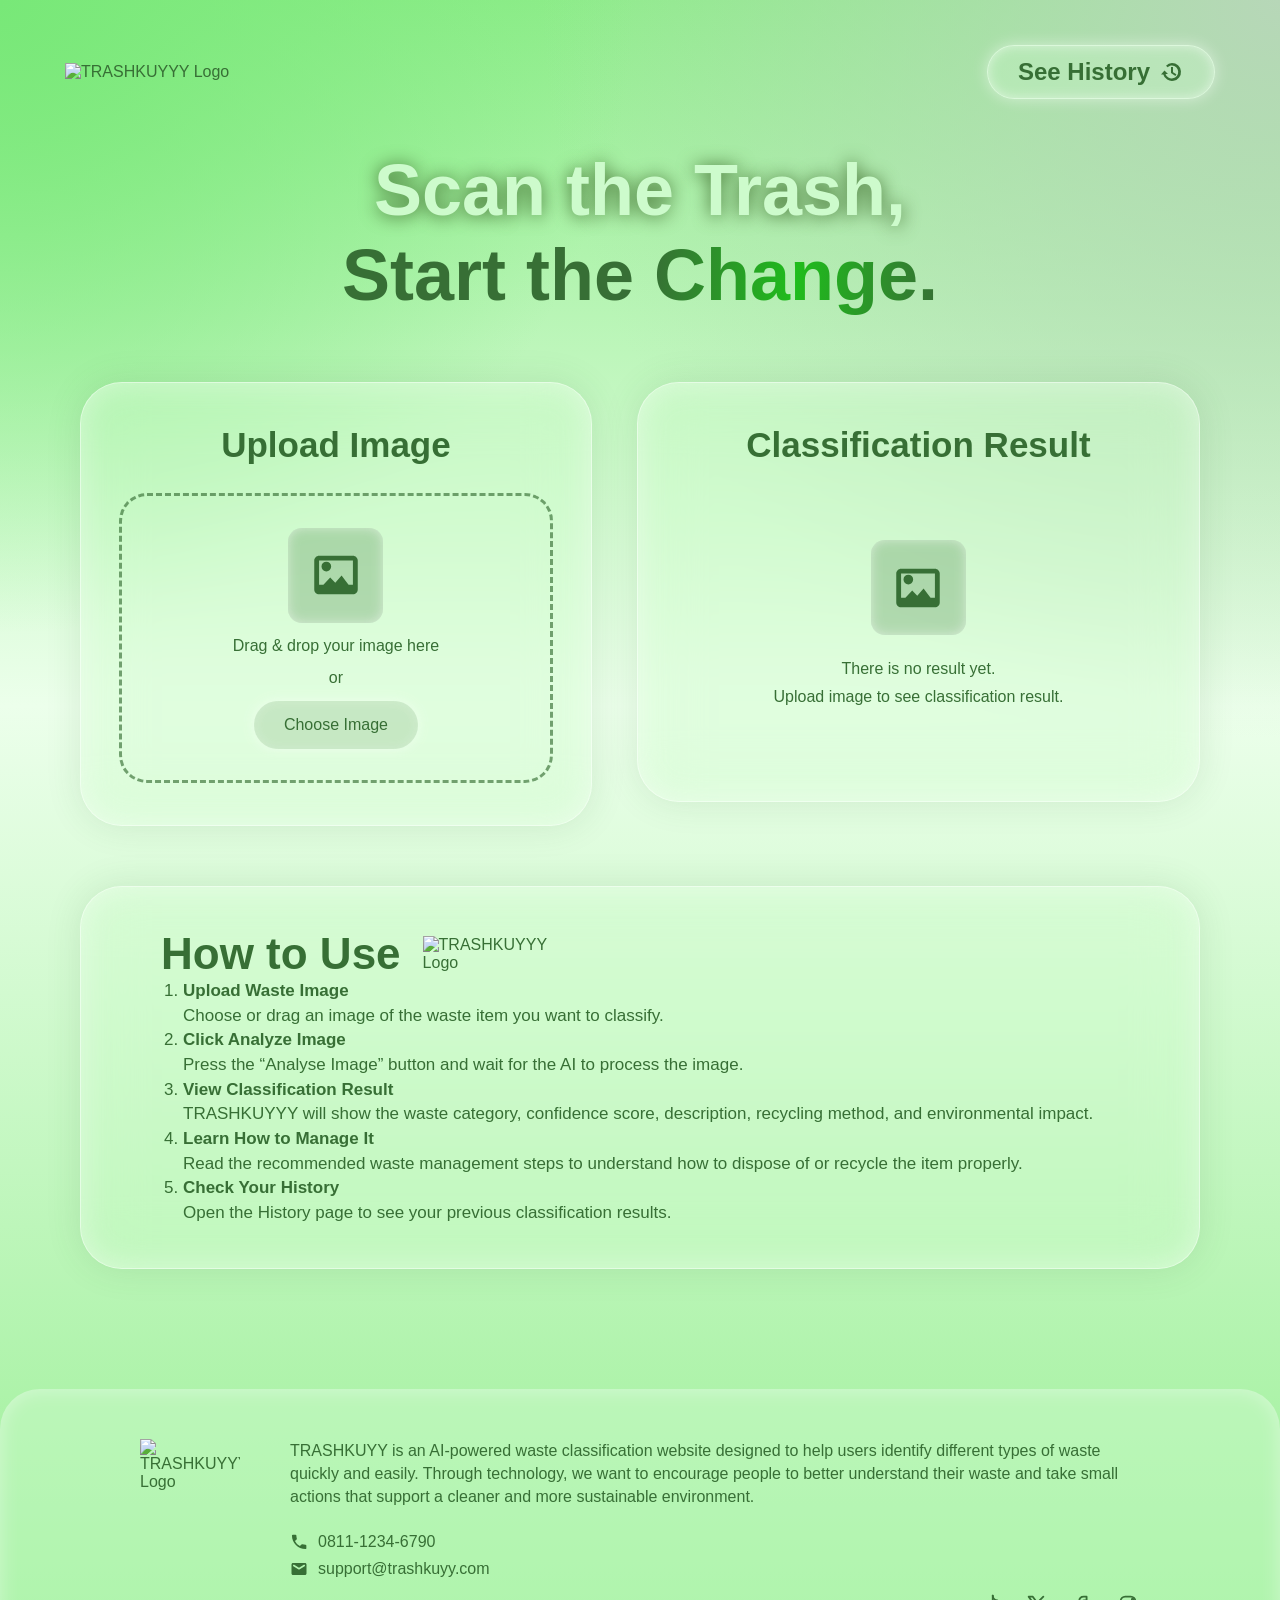
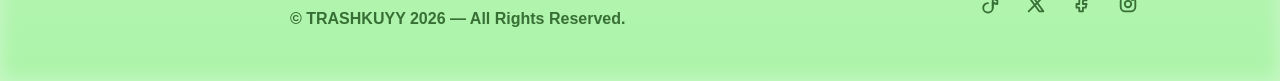
==== frontend/index.html @ 3fe32ff2 "Finalize TRASHKUYY deployment" ====
<!DOCTYPE html>
<html lang="en">
<head>
    <meta charset="UTF-8">
    <meta name="viewport" content="width=device-width, initial-scale=1.0">
    <title>TRASHKUYY - Home</title>

    <link rel="icon" type="image/png" href="Favicon1.png">
    <link rel="stylesheet" href="style.css">
</head>
<body>
    <header class="navbar">
        <picture>
            <source media="(max-width: 500px)" srcset="Icon.png">
            <img src="Logo.PNG" alt="TRASHKUYYY Logo" class="logo">
        </picture>

        <a href="/history" class="nav-button">
            See History <span class="nav-icon" id="historyIcon"></span>
        </a>
    </header>

    <main class="main-container">
        <section class="hero">
            <h1>
                <span class="hero-title-1">Scan the Trash,</span><br>
                <span class="hero-title-2">Start the </span><span class="hero-title-2-sub">Change.</span>
            </h1>
        </section>

        <section class="classification-grid">
            <div class="glass-card upload-card">
                <h2>Upload Image</h2>

                <div id="uploadArea" class="upload-box" onclick="document.getElementById('fileInput').click()">
                    <div class="image-placeholder" id="uploadIcon"></div>
                    <p>Drag & drop your image here</p>
                    <p>or</p>
                    <button type="button" class="primary-btn">Choose Image</button>
                </div>

                <div id="previewSection" class="preview-section">
                    <img id="previewImage" class="preview-image" alt="Preview">

                    <div class="button-row">
                        <button type="button" class="primary-btn" id="analyzeBtn" onclick="analyzeImage(event)">
                            Analyse Image
                        </button>
                        <button type="button" class="secondary-btn" onclick="resetForm()">
                            Reset
                        </button>
                    </div>
                </div>

                <div id="errorBox" class="error-box">
                    There’s an error occured. Please check again.
                </div>

                <input type="file" id="fileInput" accept="image/*" onchange="handleFileSelect(event)">
            </div>

            <div class="glass-card result-card">
                <h2>Classification Result</h2>

                <div id="resultPlaceholder" class="empty-result">
                    <div class="image-placeholder" id="resultIcon"></div>
                    <p>There is no result yet.</p>
                    <p>Upload image to see classification result.</p>
                </div>

                <div id="resultContent" class="result-content"></div>
            </div>
        </section>

        <section class="glass-card how-to-use">
            <div class="how-title">
                <h2>How to Use</h2>
                <img src="Logo.PNG" alt="TRASHKUYYY Logo">
            </div>

            <ol>
                <li>
                    <strong>Upload Waste Image</strong><br>
                    Choose or drag an image of the waste item you want to classify.
                </li>
                <li>
                    <strong>Click Analyze Image</strong><br>
                    Press the “Analyse Image” button and wait for the AI to process the image.
                </li>
                <li>
                    <strong>View Classification Result</strong><br>
                    TRASHKUYYY will show the waste category, confidence score, description, recycling method, and environmental impact.
                </li>
                <li>
                    <strong>Learn How to Manage It</strong><br>
                    Read the recommended waste management steps to understand how to dispose of or recycle the item properly.
                </li>
                <li>
                    <strong>Check Your History</strong><br>
                    Open the History page to see your previous classification results.
                </li>
            </ol>
        </section>
    </main>

    <footer class="footer">
        <div class="footer-content">
            <img src="Icon.png" alt="TRASHKUYYY Logo" class="footer-logo">

            <div class="footer-text">
                <p>
                    TRASHKUYY is an AI-powered waste classification website designed to help users identify different types of waste quickly
                    and easily. Through technology, we want to encourage people to better understand their waste and take small actions that
                    support a cleaner and more sustainable environment.
                </p>

                <div class="footer-contact">
                    <p>
                        <span class="contact-icon">
                            <svg viewBox="0 0 24 24">
                                <path d="M6.6 10.8c1.6 3.1 3.5 5 6.6 6.6l2.2-2.2c.3-.3.8-.4 1.2-.3 1.3.4 2.6.6 4 .6.7 0 1.2.5 1.2 1.2v3.5c0 .7-.5 1.2-1.2 1.2C10.7 21.4 2.6 13.3 2.6 3.4c0-.7.5-1.2 1.2-1.2h3.5c.7 0 1.2.5 1.2 1.2 0 1.4.2 2.7.6 4 .1.4 0 .9-.3 1.2l-2.2 2.2z"/>
                            </svg>
                        </span>
                        0811-1234-6790
                    </p>

                    <p>
                        <span class="contact-icon">
                            <svg viewBox="0 0 24 24">
                                <path d="M20 4H4c-1.1 0-2 .9-2 2v12c0 1.1.9 2 2 2h16c1.1 0 2-.9 2-2V6c0-1.1-.9-2-2-2zm-.4 4.2-7.1 4.4c-.3.2-.7.2-1 0L4.4 8.2c-.5-.3-.6-1-.3-1.5.3-.5 1-.6 1.5-.3L12 10.3l6.4-3.9c.5-.3 1.2-.2 1.5.3.3.5.2 1.2-.3 1.5z"/>
                            </svg>
                        </span>
                        support@trashkuyy.com
                    </p>
                </div>

                <div class="footer-bottom">
                    <p class="copyright">© TRASHKUYY 2026 — All Rights Reserved.</p>

                    <div class="footer-social">
                        <a href="#" aria-label="TikTok">
                            <svg viewBox="0 0 24 24" class="social-icon">
                                <path d="M15 3c.4 3 2.1 5 5 5v4c-2.2 0-4-.7-5-2v6.2A5.2 5.2 0 1 1 9.8 11" />
                                <path d="M15 3v13.2" />
                            </svg>
                        </a>

                        <a href="#" aria-label="X">
                            <svg viewBox="0 0 24 24" class="social-icon x-icon">
                                <path d="M4 4l11.5 16h4.5L8.5 4H4z" />
                                <path d="M4 20L20 4" />
                            </svg>
                        </a>

                        <a href="#" aria-label="Facebook">
                            <svg viewBox="0 0 24 24" class="social-icon">
                                <path d="M14 8h3V4h-3c-3.3 0-5 2-5 5v3H6v4h3v4h4v-4h3l1-4h-4V9c0-.6.4-1 1-1z" />
                            </svg>
                        </a>

                        <a href="#" aria-label="Instagram">
                            <svg viewBox="0 0 24 24" class="social-icon">
                                <rect x="4" y="4" width="16" height="16" rx="5" />
                                <circle cx="12" cy="12" r="3.5" />
                                <circle cx="17" cy="7" r="0.8" />
                            </svg>
                        </a>
                    </div>
                </div>
            </div>
        </div>
    </footer>

    <script src="script.js?v=2"></script>
</body>
</html>
---- frontend/style.css ----
@import url('https://api.fontshare.com/v2/css?f[]=satoshi@400,500,700,900&display=swap');

:root {
    --bg: #ECFFEB;
    --light-text: #CDFBCC;
    --dark-text: #376F35;
    --card: rgba(205, 251, 204, 0.228);
    --card-strong: rgba(205, 251, 204, 0.85);
    --green: #376F35;
    --green-light: #46a243;
    --danger: rgba(159, 108, 53, 0.784);
    --linear-gradient-light: linear-gradient(275deg, #48e846, #5aaf59, #48e846);
    --linear-gradient-dark: linear-gradient(275deg, #376F35, #1fbd1c, #376F35);
}

* {
    margin: 0;
    padding: 0;
    box-sizing: border-box;
}

body {
    font-family: 'Satoshi', sans-serif;
    background:
        radial-gradient(circle at top left, #78e878 0%, transparent 30%),
        radial-gradient(circle at top right, #b7d7b8 0%, transparent 35%),
        linear-gradient(180deg, #8fed8b 0%, var(--bg) 42%, #94ee8f 100%);
    min-height: 100vh;
    color: var(--dark-text);
}

.navbar {
    width: min(1150px, 90%);
    margin: 0 auto;
    padding: 45px 0 20px;
    display: flex;
    justify-content: space-between;
    align-items: center;
}

.logo {
    width: 135px;
}

.nav-button {
    text-decoration: none;
    color: var(--dark-text);
    font-size: 24px;
    font-weight: 700;
    padding: 12px 30px;
    border-radius: 999px;
    background: rgba(205, 251, 204, 0.3);
    border: 1.5px solid rgba(236, 255, 235, 0.7);
    box-shadow:
        inset 0 0 12px rgba(255, 255, 255, 0.5),
        0 0 15px rgba(255, 255, 255, 0.5);
}

.main-container {
    width: min(1120px, 92%);
    margin: 0 auto;
}

.hero {
    text-align: center;
    padding: 30px 0 60px;
}

.hero h1 {
    font-size: clamp(46px, 7vw, 72px);
    line-height: 1.15;
    font-weight: 900;
}
.hero-title-1{
    color: var(--light-text);
    text-shadow: 0px 1px 18px rgb(64, 109, 46);
}

.hero-title-2{
    color: var(--dark-text);
}

.hero-title-2-sub {
    display: inline-block;
    line-height: 1.2;
    padding-bottom: 4px;
    background: var(--linear-gradient-dark);
    -webkit-background-clip: text;
    background-clip: text;
    color: rgba(255, 255, 255, 0);
}

.glass-card {
    background: rgba(205, 251, 204, 0.35);
    border-radius: 42px;
    border: 1.5px solid rgba(255, 255, 255, 0.55);

    backdrop-filter: blur(30px);
    -webkit-backdrop-filter: blur(30px);

    box-shadow:
        inset 0 0 30px rgba(255, 255, 255, 0.42),
        0 0 35px rgba(55, 111, 53, 0.13);
}

.glass-card,
.nav-button,
.primary-btn,
.secondary-btn,
.footer-social a{
    transition:
        transform 0.25s ease,
        box-shadow 0.25s ease,
        background 0.5s ease,
        opacity 0.25s ease;
}

.glass-card:hover {
    transform: translateY(-6px);
    box-shadow:
        inset 0 0 35px rgba(255, 255, 255, 0.5),
        0 12px 35px rgba(55, 111, 53, 0.18);
}

.classification-grid {
    display: grid;
    grid-template-columns: 1fr 1.1fr;
    gap: 45px;
    align-items: start;
}

.upload-card,
.result-card {
    padding: 42px 38px;
    min-height: 420px;
}

.upload-card h2,
.result-card h2 {
    text-align: center;
    font-size: 35px;
    font-weight: 700;
    margin-bottom: 28px;
}

.upload-box {
    border: 3px dashed rgba(55, 111, 53, 0.65);
    border-radius: 28px;
    min-height: 290px;
    display: flex;
    flex-direction: column;
    justify-content: center;
    align-items: center;
    gap: 14px;
    cursor: pointer;
    transition:
        background 0.25s ease,
        box-shadow 0.25s ease,
        border-color 0.25s ease;
}

.upload-box:hover{
    border: 3px dashed rgb(55, 111, 53);
}

.upload-box p {
    font-weight: 500;
}

.image-placeholder {
    width: 95px;
    height: 95px;
    border-radius: 14px;
    background: rgba(55, 111, 53, 0.25);
    display: flex;
    align-items: center;
    justify-content: center;
    font-size: 42px;
    color: var(--light-text);
    box-shadow: inset 0 0 12px rgba(255, 255, 255, 0.5);
}

#resultIcon{
    margin-bottom: 15px;
}

.primary-btn,
.secondary-btn {
    border: none;
    border-radius: 999px;
    padding: 15px 30px;
    font-family: inherit;
    font-weight: 500;
    font-size: 16px;
    cursor: pointer;
    background: rgba(205, 251, 204, 0.55);
    box-shadow:
        inset 0 0 12px rgba(255, 255, 255, 0.21),
        0 0 12px rgba(255, 255, 255, 0.45);
}

.primary-btn {
    color: var(--dark-text);
    background: rgba(53, 110, 52, 0.15);
}

.secondary-btn {
    color: var(--dark-text);
    background: rgba(203, 235, 201, 0.493);
}

.primary-btn:disabled {
    opacity: 0.6;
    cursor: not-allowed;
}

.nav-button:hover,
.primary-btn:hover,
.secondary-btn:hover {
    transform: translateY(-5px) scale(1.06);
    background: rgba(205, 251, 204, 0.85);
    box-shadow:
        inset 0 0 16px rgba(255, 255, 255, 0.7),
        0 8px 20px rgba(55, 111, 53, 0.15);
}

input[type="file"] {
    display: none;
}

.preview-section {
    display: none;
}

.preview-image {
    width: 100%;
    height: 255px;
    object-fit: cover;
    border-radius: 26px;
    background: rgba(55, 111, 53, 0.2);
    box-shadow:
        inset 0 0 20px rgba(255, 255, 255, 0.35),
        0 0 18px rgba(255, 255, 255, 0.45);
}

.button-row {
    display: flex;
    justify-content: space-between;
    gap: 25px;
    margin-top: 25px;
}

.button-row button {
    flex: 1;
}

.empty-result {
    min-height: 260px;
    display: flex;
    flex-direction: column;
    align-items: center;
    justify-content: center;
    gap: 10px;
    text-align: center;
    font-weight: 500;
}

.result-content {
    display: none;
    max-height: 430px;
    overflow-y: auto;
    padding-right: 8px;
}

.result-content::-webkit-scrollbar {
    width: 8px;
}

.result-content::-webkit-scrollbar-thumb {
    background: rgba(55, 111, 53, 0.4);
    border-radius: 999px;
}

.category-box {
    border-radius: 34px;
    padding: 28px;
    margin-bottom: 24px;
    box-shadow: 0 2px 20px rgba(236, 255, 235, 0.9);
}

.category-row {
    display: flex;
    align-items: center;
    gap: 24px;
}

.category-icon {
    font-size: 25px;
}

.category-name {
    font-size: 20px;
    font-weight: 900;
}

.category-icon,
.history-icon,
.image-placeholder,
.no-history-icon {
    color: var(--dark-text);
}

.badge {
    display: inline-block;
    padding: 5px 18px;
    background: rgba(55, 111, 53, 0.45);
    color: white;
    border-radius: 999px;
    font-size: 14px;
    margin-top: 10px;
}

.info-section {
    background: rgba(205, 251, 204, 0.7);
    border-radius: 34px;
    padding: 28px;
    margin-bottom: 24px;
    box-shadow: 0 0 14px rgba(236, 255, 235, 0.75);
}

.info-section h3 {
    font-size: 20px;
    margin-bottom: 12px;
}

.info-section p{
    font-size: 15px;
    line-height: 1.45;
}
.info-section li {
    font-size: 15px;
    line-height: 1.45;
    margin-left: 20px;
}

.confidence-bar {
    width: 100%;
    height: 14px;
    border-radius: 999px;
    background: rgba(236, 255, 235, 0.75);
    overflow: hidden;
    margin: 18px 0;
    box-shadow: inset 0 0 8px rgba(55, 111, 53, 0.18);
}

.confidence-fill {
    height: 100%;
    width: 0;
    border-radius: 999px;
    transition: width 0.5s ease;
}

.confidence-text {
    text-align: right;
    font-size: 15px;
    font-weight: 700;
}

.impact-section {
    background: var(--danger);
    border-radius: 34px;
    padding: 28px;
    color: white;
}

.impact-section h3 {
    font-size: 20px;
    margin-bottom: 12px;
}

.impact-section li {
    font-size: 15px;
    line-height: 1.45;
    margin-left: 20px;
}

.error-box {
    display: none;
    margin-top: 24px;
    padding: 26px;
    background: var(--danger);
    border-radius: 28px;
    color: white;
    font-size: 20px;
    font-weight: 700;
    text-align: center;
    box-shadow: 0 0 14px rgba(255, 90, 90, 0.75);
}

.how-to-use {
    margin-top: 60px;
    padding: 42px 80px;
}

.how-title {
    display: flex;
    align-items: center;
    gap: 22px;
}

.how-title h2 {
    font-size: 44px;
    font-weight: 700;
}

.how-title img {
    width: 150px;
}

.how-to-use ol {
    margin-left: 22px;
    font-size: 17px;
    line-height: 1.45;
}

.history-card {
    margin-top: 90px;
    padding: 60px 32px;
    min-height: 620px;
}

.history-card h1 {
    text-align: center;
    font-size: 44px;
    color: var(--dark-text);
    margin-bottom: 35px;
}

.clear-btn {
    display: block;
    margin: 0 auto 50px;
}

.no-history {
    min-height: 330px;
    display: flex;
    flex-direction: column;
    justify-content: center;
    align-items: center;
    gap: 18px;
    text-align: center;
}

.no-history-icon {
    width: 150px;
    height: 150px;
    border-radius: 50%;
    background: rgba(55, 111, 53, 0.35);
    display: flex;
    align-items: center;
    justify-content: center;
    font-size: 82px;
    color: var(--light-text);
    margin-bottom: 30px;
}

.no-history h3 {
    font-size: 24px;
}

.no-history p {
    font-size: 24px;
}

.history-item {
    margin: 28px 0;
    padding: 32px 70px;
    border-radius: 34px;
    display: grid;
    grid-template-columns: 90px 1fr 230px;
    align-items: center;
    gap: 26px;
    background: rgba(205, 251, 204, 0.75);
    box-shadow: 0 0 16px rgba(236, 255, 235, 0.9);
}

.history-item:nth-child(2n) {
    background: rgba(177, 217, 218, 0.75);
}

.history-item:nth-child(3n) {
    background: rgba(215, 190, 202, 0.75);
}

.history-icon {
    font-size: 56px;
}

.history-info h3 {
    font-size: 30px;
}

.history-info p {
    font-size: 16px;
    line-height: 1.45;
}

.history-img {
    width: 230px;
    height: 140px;
    border-radius: 18px;
    object-fit: cover;
    background: rgba(55, 111, 53, 0.2);
    box-shadow: 0 0 14px rgba(236, 255, 235, 0.9);
}

.footer {
    margin-top: 120px;
    padding: 50px 0;
    background: rgba(205, 251, 204, 0.42);
    border-top-left-radius: 40px;
    border-top-right-radius: 40px;
    box-shadow: inset 0 0 20px rgba(255, 255, 255, 0.4);
}

.footer-content {
    width: min(1000px, 88%);
    margin: 0 auto;
    display: flex;
    gap: 50px;
    align-items: flex-start;
}

.footer-logo {
    width: 100px;
}

.footer p {
    font-size: 16px;
    line-height: 1.45;
}

.footer-contact {
    margin: 24px 0;
}

.copyright {
    font-weight: 900;
}

.footer-text {
    flex: 1;
    width: 100%;
}

.footer-contact {
    margin: 24px 0 28px;
}

.footer-contact p {
    display: flex;
    align-items: center;
    gap: 10px;
    margin-bottom: 8px;
    font-size: 16px;
    line-height: 1.2;
}

.contact-icon {
    width: 18px;
    height: 18px;
    display: inline-flex;
    align-items: center;
    justify-content: center;
    flex-shrink: 0;
    color: var(--dark-text);
}

.contact-icon svg {
    width: 100%;
    height: 100%;
    fill: currentColor;
}

.footer-bottom {
    width: 100%;
    display: flex;
    align-items: center;
    justify-content: space-between;
}

.copyright {
    font-weight: 900;
    line-height: 1;
    margin: 0;
}

.footer-social {
    display: flex;
    align-items: center;
    gap: 22px;
    line-height: 1;
}

.footer-social a {
    width: 24px;
    height: 24px;
    color: var(--dark-text);
    display: inline-flex;
    align-items: center;
    justify-content: center;
    text-decoration: none;
}

.footer-social a:hover{
    color: var(--green-light);
    transform: translateY(-1px) scale(1.06);
}

.social-icon {
    width: 22px;
    height: 22px;
    stroke: currentColor;
    fill: none;
    stroke-width: 2;
    stroke-linecap: round;
    stroke-linejoin: round;
    margin-bottom: 30px;
}

@media (max-width: 900px) {
    .navbar {
        width: min(100%, 90%);
        padding: 28px 0 12px;
    }

    .logo {
        width: 90px;
    }

    .nav-button {
        width: 48px;
        height: 48px;
        padding: 0;
        border-radius: 50%;
        font-size: 0;
        display: inline-flex;
        align-items: center;
        justify-content: center;
        gap: 0;
    }

    .nav-icon {
        width: 24px;
        height: 24px;
        display: inline-flex;
        margin-right: 8px;
    }

    .nav-icon .svg-icon {
        width: 24px;
        height: 24px;
    }

    .hero {
        padding: 35px 0 45px;
    }

    .hero h1 {
        font-size: clamp(38px, 11vw, 56px);
        line-height: 1.12;
    }

    .main-container {
        width: min(100%, 92%);
    }

    .classification-grid {
        grid-template-columns: 1fr;
        gap: 35px;
    }

    .upload-card,
    .result-card {
        padding: 34px 26px;
        min-height: auto;
    }

    .upload-card h2,
    .result-card h2 {
        font-size: 30px;
    }

    .upload-box {
        min-height: 250px;
    }

    .button-row {
        flex-direction: column;
        gap: 14px;
    }

    .preview-image {
        height: 230px;
    }

    .how-to-use {
        padding: 35px 28px;
        margin-top: 45px;
    }

    .how-title {
        display: flex;
        align-items: center;
        justify-content: center;
        gap: 22px;
        text-align: center;
        margin-bottom: 24px;
    }

    .how-title h2 {
        font-size: 34px;
    }

    .how-title img {
        width: 110px;
    }

    .how-to-use ol {
        font-size: 15px;
        margin-left: 18px;
    }

    .history-card {
        margin-top: 55px;
        padding: 42px 24px;
    }

    .history-card h1 {
        font-size: 34px;
    }

    .history-item {
        grid-template-columns: 1fr;
        text-align: center;
        padding: 30px 24px;
        gap: 20px;
    }

    .history-icon {
        margin: 0 auto;
    }

    .history-img {
        width: 100%;
        max-width: 260px;
        height: 150px;
        margin: 0 auto;
    }

    .no-history h3,
    .no-history p {
        font-size: 20px;
    }

    .footer {
        margin-top: 80px;
        padding: 40px 0;
    }

    .footer-content {
        width: min(100%, 88%);
        flex-direction: column;
        align-items: center;
        text-align: center;
        gap: 28px;
        padding-bottom: 0;
    }

    .footer-logo {
        width: 85px;
    }

    .footer-text {
        width: 100%;
    }

    .footer-contact {
        margin: 22px 0;
    }

    .footer-contact p {
        justify-content: center;
        font-size: 15px;
    }

    .footer-bottom {
        flex-direction: column;
        justify-content: center;
        align-items: center;
        gap: 22px;
        margin-top: 28px;
    }

    .copyright {
        line-height: 1.4;
        text-align: center;
    }

    .footer-social {
        position: static;
        margin-top: 0;
        justify-content: center;
        gap: 22px;
    }

    .social-icon {
        margin-bottom: 0;
    }
}

@media (max-width: 500px){
    .logo{
        width: 50px;
    }
}

.svg-icon {
    width: 100%;
    height: 100%;
    display: block;
    fill: currentColor;
    stroke: none;
}

.clear-btn {
    display: flex;
    align-items: center;
    justify-content: center;
    gap: 10px;
    margin: 0 auto 50px;
}

.clear-btn-icon {
    width: 22px;
    height: 22px;
    fill: currentColor;
}

.category-icon,
.history-icon,
.image-placeholder,
.no-history-icon {
    color: var(--dark-text);
}

.category-icon {
    width: 70px;
    height: 70px;
}

.history-icon {
    width: 70px;
    height: 70px;
}

.image-placeholder .svg-icon {
    width: 58px;
    height: 58px;
}

.no-history-icon .svg-icon {
    width: 90px;
    height: 90px;
}

.nav-button {
    display: inline-flex;
    align-items: center;
    gap: 10px;
}

.nav-icon {
    width: 24px;
    height: 24px;
    display: inline-flex;
}

.nav-icon .svg-icon {
    width: 24px;
    height: 24px;
}
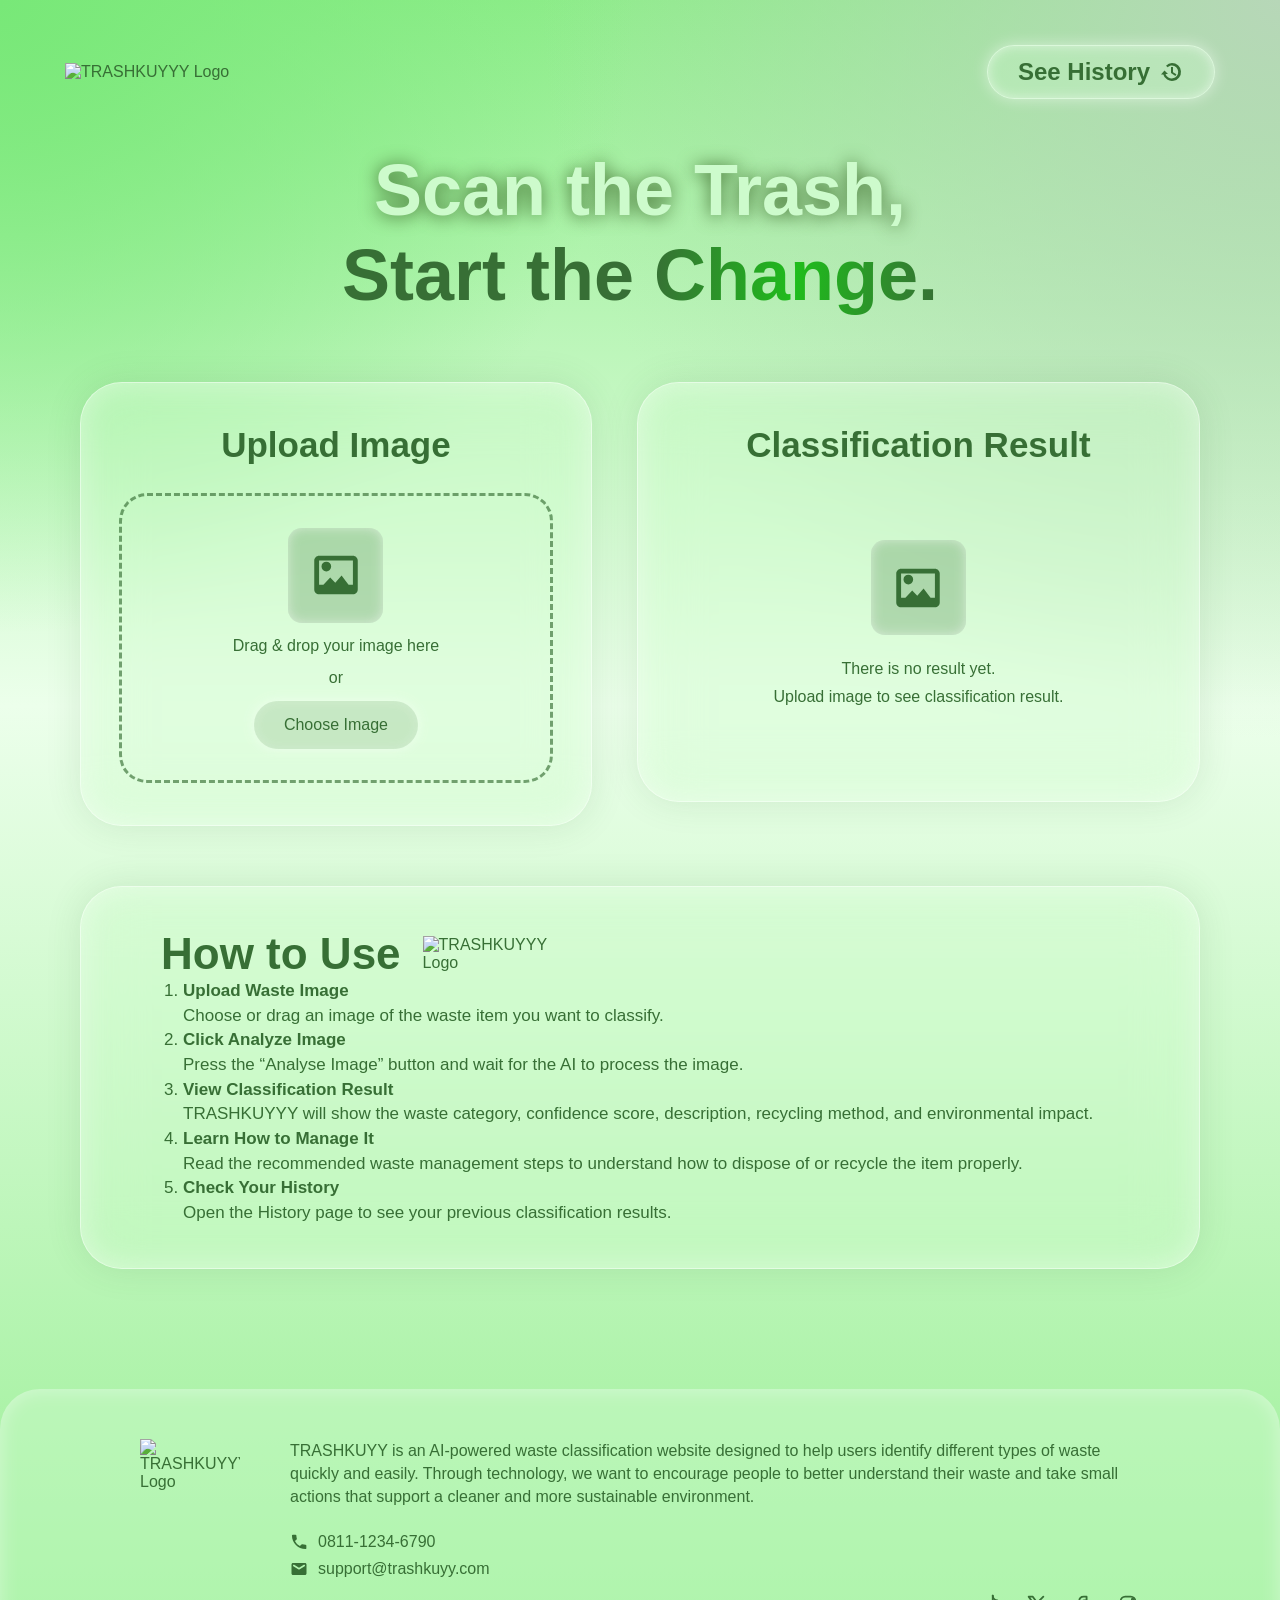
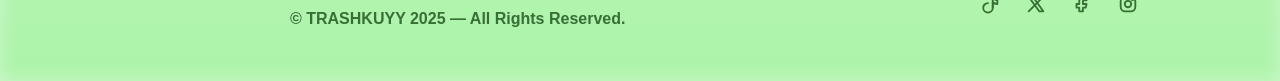
==== commit 9497f1e0: "Logo fixed" ====
--- a/frontend/index.html
+++ b/frontend/index.html
@@ -135,7 +135,7 @@
                 </div>
 
                 <div class="footer-bottom">
-                    <p class="copyright">© TRASHKUYY 2026 — All Rights Reserved.</p>
+                    <p class="copyright">© TRASHKUYY 2025 — All Rights Reserved.</p>
 
                     <div class="footer-social">
                         <a href="#" aria-label="TikTok">
